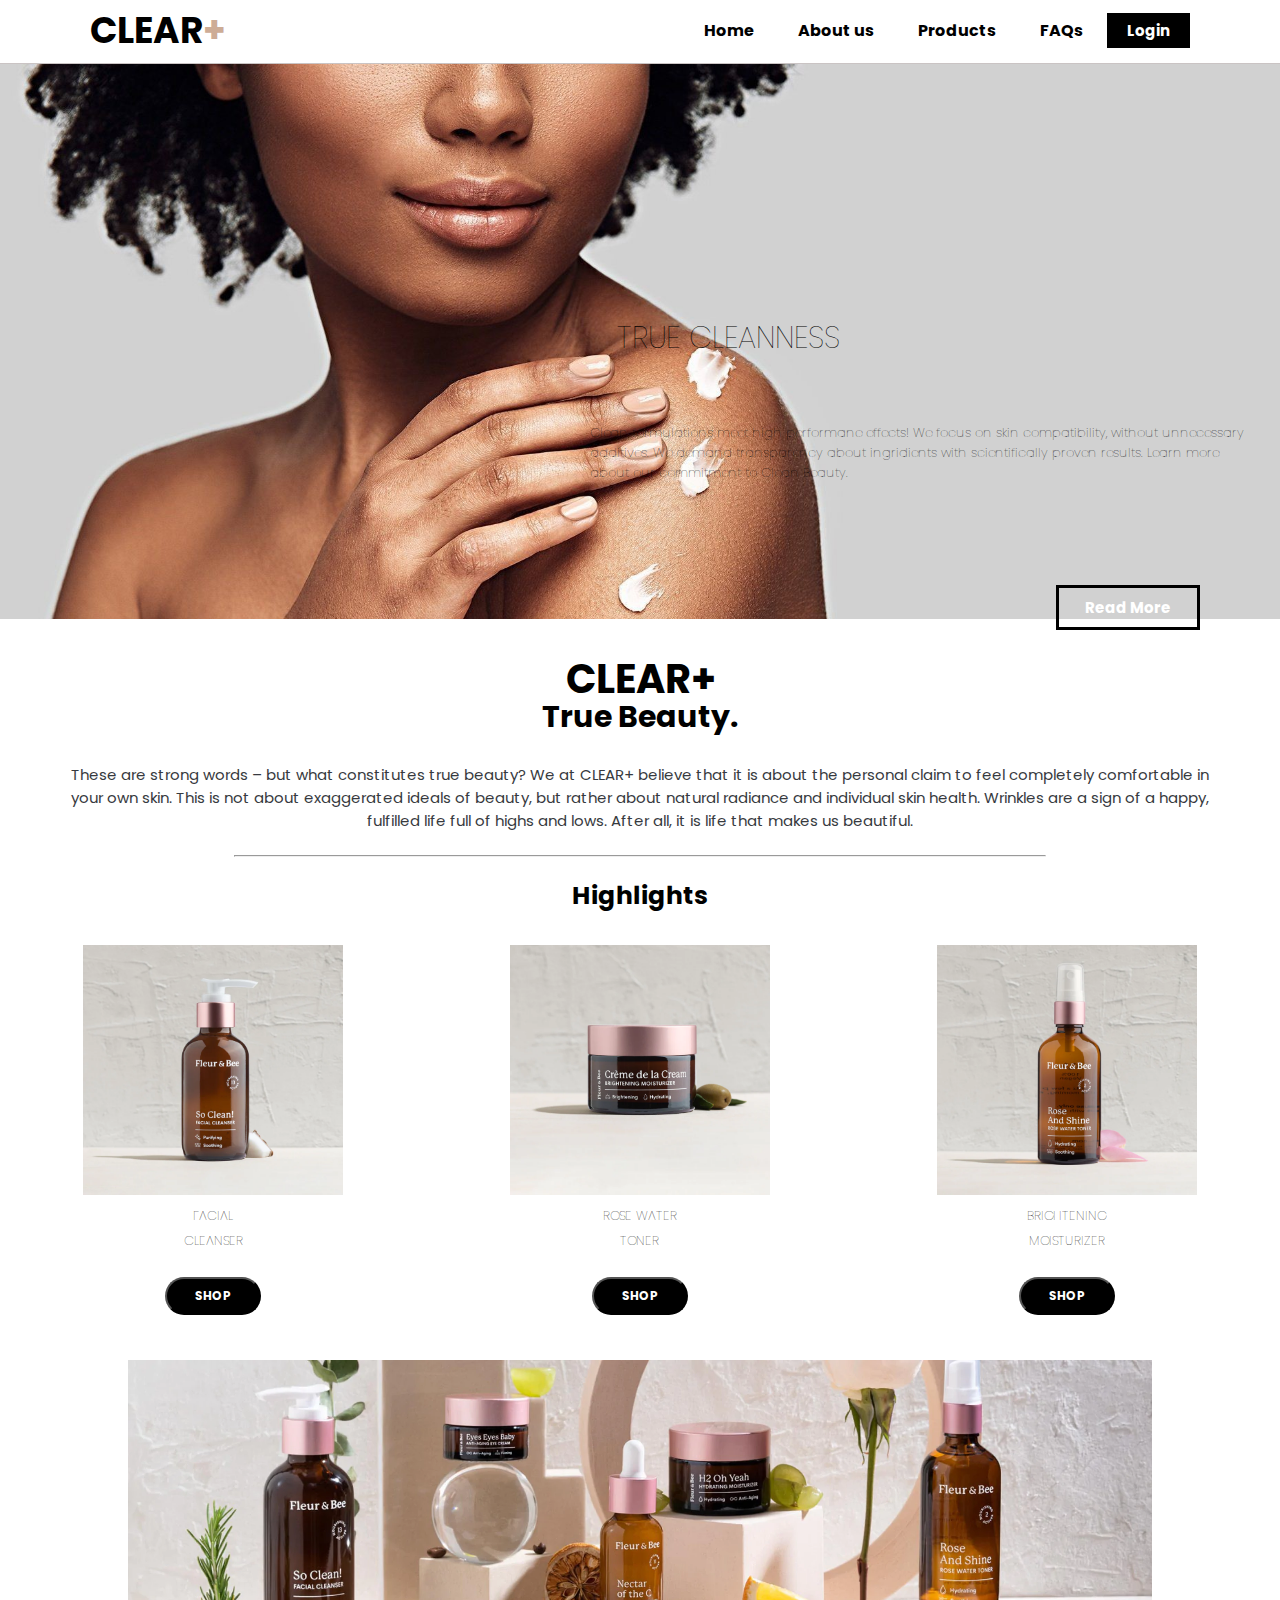
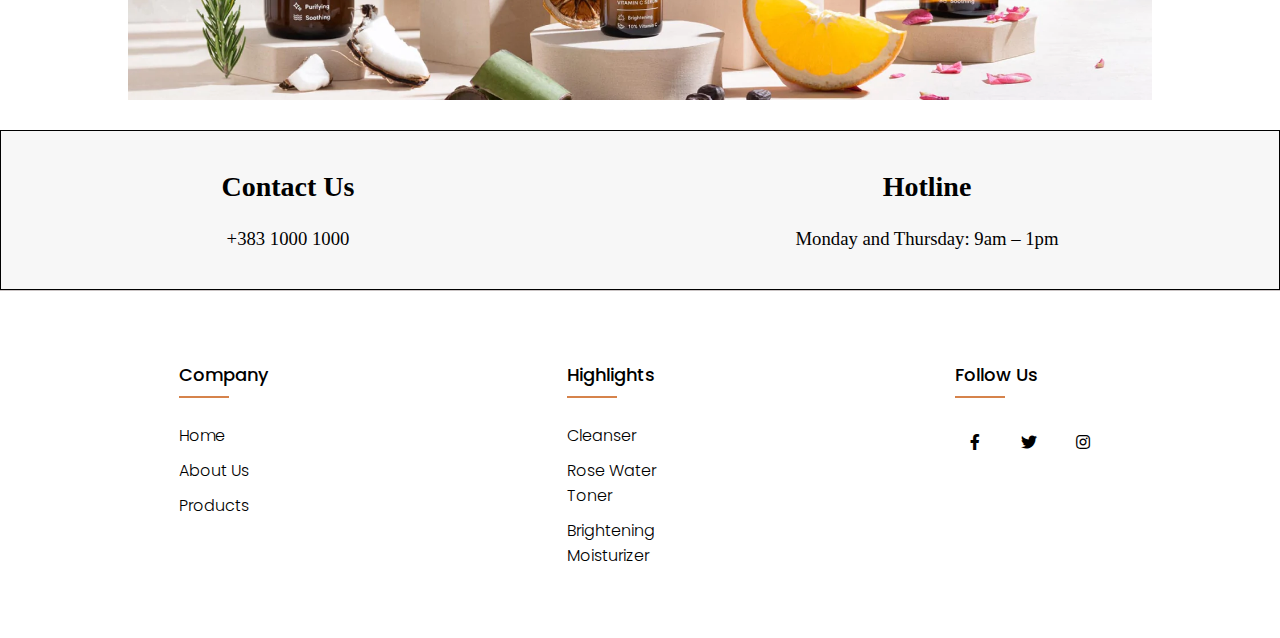
==== index.html @ fa69032f "style responsive" ====
<!DOCTYPE html>
<html lang="en">
<head>
  <meta charset="utf-8">
    <title>Menu</title>
    <meta name="viewport" content="width=device-width, initial-scale=1.0">
    <link rel="stylesheet" href="https://cdnjs.cloudflare.com/ajax/libs/font-awesome/5.15.3/css/all.min.css">
    <link rel="stylesheet" type="text/css"  href="css/style.css">
    <script src="javascript/script.js"></script>
</head>
<body>
  <header>
      <nav>
        <h2 class="logo">CLEAR<span>+</span></h2>
        <ul>
            <li><a href ="index.html">Home</a></li>
            <li><a href ="about.html">About us</a></li>
            <li><a href ="shop.html">Products</a></li>
            <li><a href ="faqs.html">FAQs</a></li>

            <button type="button"><a href=login.html>Login</a></button>

        </ul>
    </nav> 
  </header>
  <div class="foto1"> 
    <img src="images/black.jpg">
    <div class="top-right">
      <h1>TRUE CLEANNESS</h1>
      <p>Clean formulations meet high performane effects! We focus on skin compatibility,
         without unnecessary additives. We demand transparency about ingridients with
        scientifically proven results. Learn more about our commitment to Clean Beauty.</p>
    </div>
    <button type="button"><a href=about.html>Read More</a></button>
  </div>
    <section>
      <div class="quote1">
        <blockquote><h1 class="true">CLEAR+</h1>
          <b>True Beauty.</b>
          <br>
          <br>
          <p>These are strong words – but what constitutes true beauty? We at CLEAR+ believe that it is 
            about the personal claim to feel completely comfortable in your own skin. This is not about
            exaggerated ideals of beauty,
            but rather about natural radiance and individual skin health.
            Wrinkles are a sign of a happy, fulfilled life full of highs and lows. After all, 
            it is life that makes  
            us beautiful.</p></blockquote>
            <br><hr>
      </div>
  </section>
    <div class="high">
       <h1>Highlights</h1>
    </div>

  <section>
    <div class="produktet">
        <div class="product1">
          <img src="images/vegan.webp">
          <p><a href ="#">FACIAL <br> CLEANSER</a></p><br>
          <button type="button">SHOP</button>
        </div>
       <div class="product2">
           <img src="images/moisturizer.webp">
           <p><a href ="#">ROSE WATER<br>TONER</a></p><br>
           <button type="button">SHOP</button>
       </div>
       <div class="product3">
         <img src="images/shine.webp">
         <p><a href ="#">BRIGHTENING <br>MOISTURIZER</a></p><br>
         <button type="button">SHOP</button>
       </div>
    </div>
  </section>

<div class="slideshow">  <img name="slide">
</div>


 




  <section>
    <div class="contact">
      <div class="contact1">
      <h1>Contact Us</h1><br>
      <h3 class="nr1">+383 1000 1000 </h3>
    </div>
    <div class="hotline">
      <h1>Hotline</h1><br>
      <h3 class="nr2">Monday and Thursday: 9am – 1pm</h3>
    </div>
    </div>
    </section>
<footer class="footer">
    <div class="container">
      <div class="row">
        <div class="footer-col">
          <h4>Company</h4>
          <ul>
            <li><a href="index.html">Home</a></li>
            <li><a href="about.html">About Us</a></li>
            <li><a href="shop.html">Products</a></li>
          </ul>
        </div>
        <div class="footer-col">
          <h4>Highlights</h4>
          <ul>
            <li><a href="shop.html">Cleanser</a></li>
            <li><a href="shop.html">Rose Water  <br>Toner</a></li>
            <li><a href="shop.html">Brightening <br> Moisturizer</a></li>
          </ul>
        </div>
        <div class="footer-col">
          <h4>follow us</h4>
            <div class="social-links">
              <a href="#"><i class="fab fa-facebook-f"></i></a>
              <a href="#"><i class="fab fa-twitter"></i></a>
              <a href="#"><i class="fab fa-instagram"></i></a>
          </div>
        </div>               
    </div>
  </footer>
</body>
</html>
---- css/style.css ----
@import url('https://fonts.googleapis.com/css2?family=Noto+Sans:wght@700&family=Poppins:wght@400;500;600&display=swap%27');
*{
    padding:0;
    margin:0;
    box-sizing:border-box ;
    font-family: "Poppins", sans-serif;
    }
    /*navbar*/
    nav{
        position: sticky;
        display: flex;
        background-color: #ffffff;
        align-items: center;
        justify-content: space-between;
        padding-top: 3px;
        padding-left: 7%;
        padding-right: 7%;
        padding-bottom: 5px;
        border-bottom: 0.1px solid rgb(202, 196, 196);
    }
    .logo{
        color:#000000;
        font-size: 36px;
    }
    span{
        color:rgb(205, 172, 150);
    }
    nav ul li{
        list-style-type: none;
        display: inline-block;
        padding:10px 20px;
    }
    nav ul li a{
        color: #000000;
        text-decoration: none;
        font-weight: bold;
    }
    nav ul li a:hover{
        color:rgb(205, 172, 150);
        transition: .3s; 
    }
    nav button{
        border: none;
        padding: 6px 20px;
        border-radius: 0;
        color: #ffffff;
        background: black;
        font-weight: bold;
        font-size: 15px;
    }
    nav button:hover{
        cursor: pointer;
        border: 2px solid rgb(189, 189, 189);
        color: rgb(189, 189, 189);
    }
    button a{
        color: #ffffff;
        text-decoration: none;
        font-weight: bold;

    }
    /*image*/
    .foto1 {
        display: flex;
        justify-content: center;
        align-items: center;
    }
    .foto1 img {
        width: 100%;
        height: 555px;
    }
    .top-right h1 {
        position: absolute;
        top: 35%;
        right: 440px;
        font-size: 30px;
        font-weight: lighter;
    }
    .top-right p{
        position: absolute;
        top: 47%;
        right: 20px;
        margin-left: 590px;
        font-size: small;
        font-weight:lighter;
    }
    /*read more*/
    .foto1 button{
        border: 3px solid black;
        background:none ;
        position: absolute;
        top: 65%;
        right: 80px;
        padding: 8px 26px;
        border-radius: 0;
        color: rgb(0, 0, 0);
        font-weight: bold;
        font-size: 15px;
        transition: .2s;
    }
    .foto1 button:hover{
        transform: scale(1.1);
        cursor: pointer;
        background-color: #e3e3e3;
        color:  #000000;
        border-color: #000000;
    }
    /*quotes*/
    .quote1{
        margin-top: 30px;
        color: #000000;
        text-align: center;
        font-size:15px;
        margin-bottom: 20px;
        margin-left: 60px;
        margin-right: 60px;
    }
    .quote1 h1{
        font-size: 40px;
    }
    .quote1 b{
        font-size: 30px;
    }
    .true {
        height: 45px;
    }
    .quote1 p{
        color: #373a40;
    }
    .quote1 hr{
        align-items:center;
        width:70%;
        margin: auto;
    }
    .high h1{
        margin-top: 20px;
        text-align: center;
        color: #000000;
        font-size:25px;
        margin-bottom: 15px;
    }
    /*produktet*/
    .produktet{
        width: 100%;
        height: 400px;
        display: flex;
        justify-content: space-around;
        align-items: center;
        text-align: center;
    }
    .produktet img{
        width: 260px;
        height: 250px;
    }
    .produktet a{
        font-size: small;
        font-weight: 100;
        text-decoration: none;
        color: #000000;
    }
    .product1:hover{
        transform: scale(1.1);
        cursor: pointer;
        transition: .5s;
    }
    .product2:hover{
        transform: scale(1.1);
        cursor: pointer;
        transition: .5s;
    }
    .product3:hover{
        transform: scale(1.1);
        cursor: pointer;
        transition: .5s;
    }
    .produktet button{
        background:black ;
        padding: 8px 28px;
        border-radius: 30cm;
        color: rgb(255, 255, 255);
        font-weight: bold;
        font-size: 12px;
    }
    .produktet button:hover{
        cursor: pointer;
        color: rgb(255, 255, 255);
        border: 2px solid black;
    }
    /*slideshow*/
    .slideshow {
            width: 100%;
            height: 400px;
            display: flex;
            justify-content: space-around;
            align-items: center;
            text-align: center;
        }
    .slideshow img{
            width: 80%;
            height: 340px;
    }
    

/*contact*/

    .contact {
       display: flex;
       width: 100%;
       height: 160px;
       background-color: rgb(247, 247, 247);
       text-align: center;
       align-items: center;
       justify-content: space-around;
       border: 1px solid black;
    }
    .contact1 h1{
       font-size: 28px;
       font-family:'Times New Roman', Times, serif;
       
      }
    .hotline h1{
       font-size: 28px;
       font-family:'Times New Roman', Times, serif;
      
    }
    .nr1{
     
        font-family:'Times New Roman', Times, serif;
        font-weight: lighter;
    }
    .nr2{
     
        font-family:'Times New Roman', Times, serif;
        font-weight: lighter;
    }

    /* Footer*/
    .container{
        width: 100%;
        margin:auto;
    }
    .row{
        display: flex;
        flex-wrap: wrap;
        justify-content: space-around;
        padding-left: 115px;
    }
    ul{
        list-style: none;
    }
    .footer{
        position: relative;
        background-color: #ffffff;
        padding-bottom:70px;
        padding-top: 70px;
        border-top: 0.1px solid rgb(202, 196, 196);
    }
    .footer-col{
        width: 25%;
        padding: 0 15px;
    }
    .footer-col h4{
        font-size: 18px;
        color: #000000;
        text-transform: capitalize;
        margin-bottom: 35px;
        font-weight: 500;
        position: relative;
    }
    .footer-col h4::before{
        content: '';
        position: absolute;
        left: 0;
        bottom: -10px;
        background-color: rgb(214, 131, 75);
        height: 2px;
        box-sizing: border-box;
        width: 50px;
    }
    .footer-col ul li:not(:last-child){
        margin-bottom: 10px;
    }
    .footer-col ul li a{
        font-size: 16px;
        color: #000000;
        text-decoration: none;
        font-weight: 300;
        color: #000000;
        display: block;
        transition: all 0.3s ease;
    }
    .footer-col ul li a:hover{
        color: #000000;
        padding-left: 8px;
    }
    .footer-col .social-links a{
        display: inline-block;
        height: 40px;
        width: 40px;
        background-color: rgba(255,255,255,0.2);
        margin:0 10px 10px 0;
        text-align: center;
        line-height: 40px;
        border-radius: 50%;
        color:black;
        transition: all 0.5s ease;
    }
      .footer-col .social-links a:hover{
        color:  rgb(214, 131, 75);
    }


/* 
      
 nav{
            padding-top: 2px;
            padding-left: 2%;
            padding-right: 2%;
            padding-bottom: 2px;
        }
        .logo{
            font-size: 15px;
        }
        nav ul li{
            padding:6px 16px;
        }
        nav ul li a{
            font-size: 10px;
        }
        nav button{
            padding: 3px 10px;
            font-size: 8px;
        }*/

      @media only screen and (max-width: 767px) {
        nav{
            padding-top: 2px;
            padding-left: 2%;
            padding-right: 2%;
            padding-bottom: 2px;
        }
        .logo{
            font-size: 15px;
        }
        nav ul li{
            padding:6px 16px;
        }
        nav ul li a{
            font-size: 10px;
        }
        nav button{
            padding: 3px 10px;
            font-size: 8px;
        }
         /*images*/
        .foto1 img {
            width: 100%;
            height: 260px;
        }
        .top-right h1 {
            top: 10%;
            right: 58px;
            font-size: 13px;
        }
        .top-right p{
            top: 17%;
            font-size: 8px;
            margin-left: 235px;
            margin-right: 10px;
            text-align:center;
        }
         /*read more*/
        .foto1 button{
            border: 1px solid black;
            top: 30%;
            right: 87px;
            padding: 2px 6px;
            font-size: 5px;
        }
        /*quotes*/
        .quote1{
            margin-top: 30px;
            font-size:10px;
            margin-bottom: 20px;
            margin-left: 40px;
            margin-right: 40px;
        }
        .quote1 h1{
            font-size: 25px;
        }
        .quote1 b{
            font-size: 20px;
        }
        .true {
            height: 40px;
        }
         /*produktet*/
    .produktet{
        height: 1100px;
        flex-direction: column;
        
    }
    .produktet img{
        width: 220px;
        height: 210px;
    }

    /*slideshow*/
    .slideshow {
            width: 100%;
            height: 250px;
        }
    .slideshow img{
            width: 100%;
            height: 215px;
    }
    /*contact*/
    .contact {
        width: 100%;
        height: 130px;
        text-align: left;
     }
     .contact1 h1{
        font-size: 22px;
       }
     .hotline h1{
        font-size: 22px;
     }
     .nr1{
         font-size: 15px;
     }
     .nr2{
         font-size: 15px;
     }
 
     /* Footer*/
    .row{
        padding-left: 25px;
    }
   

      }
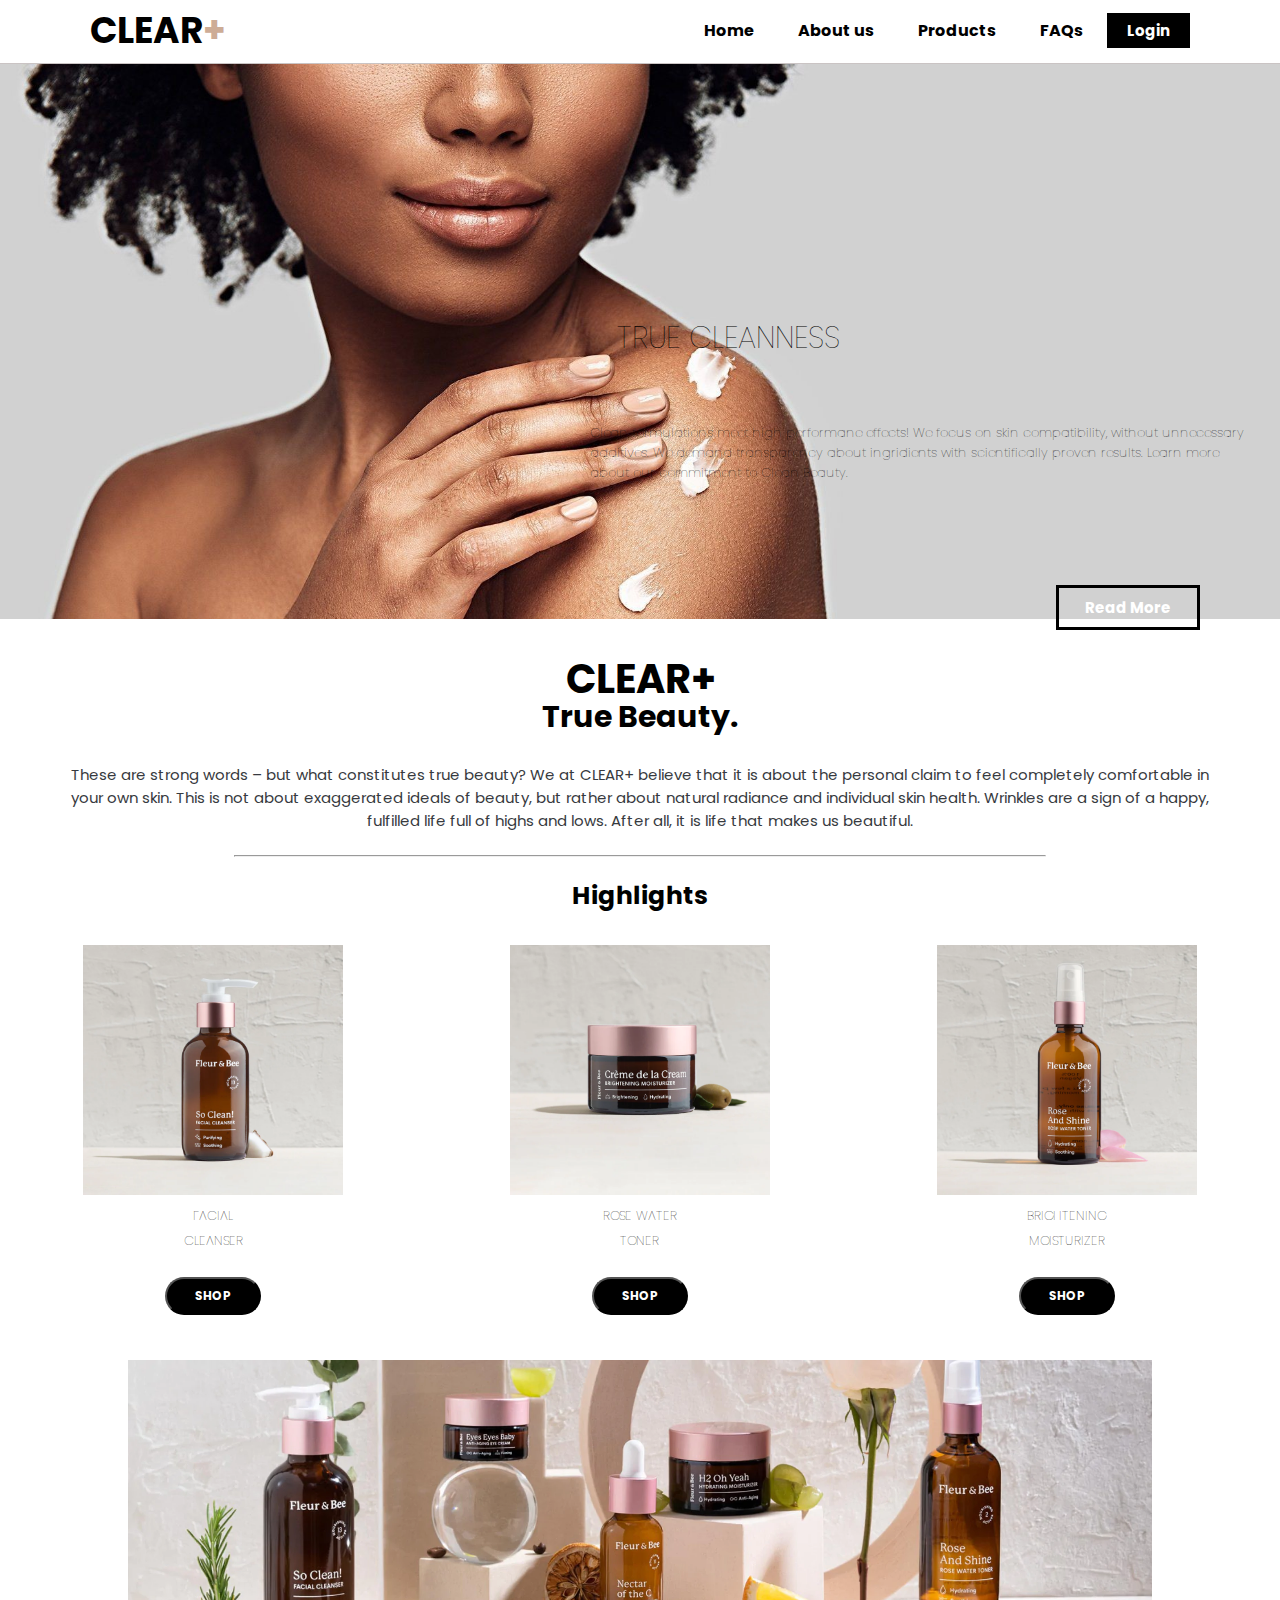
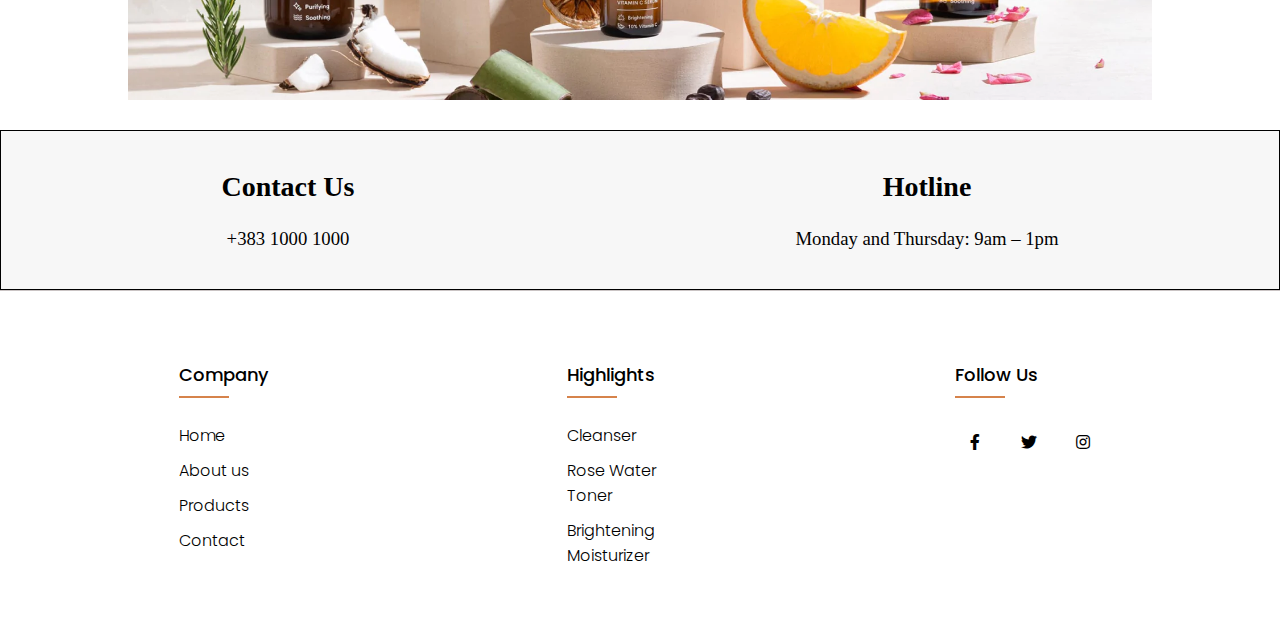
==== commit 247f652b: "contact form update" ====
--- a/index.html
+++ b/index.html
@@ -100,9 +100,10 @@
         <div class="footer-col">
           <h4>Company</h4>
           <ul>
-            <li><a href="index.html">Home</a></li>
-            <li><a href="about.html">About Us</a></li>
-            <li><a href="shop.html">Products</a></li>
+            <li><a href ="index.html">Home</a></li>
+            <li><a href ="about.html">About us</a></li>
+            <li><a href ="shop.html">Products</a></li>
+            <li><a href ="contact.html">Contact</a></li>
           </ul>
         </div>
         <div class="footer-col">
--- a/css/style.css
+++ b/css/style.css
@@ -310,72 +310,50 @@
     }
 
 
-/* 
-      
- nav{
-            padding-top: 2px;
-            padding-left: 2%;
-            padding-right: 2%;
-            padding-bottom: 2px;
+      @media only screen and (max-width: 767px) {
+        nav{
+            padding-top: 1px;
+            padding-left: 3%;
+            padding-right: 3%;
+            padding-bottom: 1px;
         }
         .logo{
             font-size: 15px;
         }
         nav ul li{
-            padding:6px 16px;
+            padding:4px 10px;
         }
         nav ul li a{
-            font-size: 10px;
+            font-size: 9px;
         }
         nav button{
-            padding: 3px 10px;
-            font-size: 8px;
-        }*/
-
-      @media only screen and (max-width: 767px) {
-        nav{
-            padding-top: 2px;
-            padding-left: 2%;
-            padding-right: 2%;
-            padding-bottom: 2px;
-        }
-        .logo{
-            font-size: 15px;
-        }
-        nav ul li{
-            padding:6px 16px;
-        }
-        nav ul li a{
-            font-size: 10px;
-        }
-        nav button{
-            padding: 3px 10px;
-            font-size: 8px;
+            padding: 3px 8px;
+            font-size: 6px;
         }
          /*images*/
         .foto1 img {
             width: 100%;
-            height: 260px;
+            height: 235px;
         }
         .top-right h1 {
-            top: 10%;
-            right: 58px;
+            top: 15%;
+            right: 85px;
             font-size: 13px;
         }
         .top-right p{
-            top: 17%;
-            font-size: 8px;
-            margin-left: 235px;
+            top: 20%;
+            font-size: 10px;
+            margin-left: 240px;
             margin-right: 10px;
             text-align:center;
         }
          /*read more*/
         .foto1 button{
             border: 1px solid black;
-            top: 30%;
-            right: 87px;
-            padding: 2px 6px;
-            font-size: 5px;
+            top: 45%;
+            right: 45px;
+            padding: 3px 8px;
+            font-size: 8px;
         }
         /*quotes*/
         .quote1{
@@ -395,57 +373,95 @@
             height: 40px;
         }
          /*produktet*/
-    .produktet{
-        height: 1100px;
-        flex-direction: column;
+        .produktet{
+            height: 1100px;
+            flex-direction: column;
+            
+        }
+        .produktet img{
+            width: 220px;
+            height: 210px;
+        }
+
+        /*slideshow*/
+        .slideshow {
+                width: 100%;
+                height: 190px;
+            }
+        .slideshow img{
+                width: 95%;
+                height: 150px;
+        }
+        /*contact*/
+        .contact {
+            width: 100%;
+            height: 120px;
+            text-align: left;
+        }
+        .contact1 h1{
+            font-size: 22px;
+        }
+        .hotline h1{
+            font-size: 22px;
+        }
+        .nr1{
+            font-size: 15px;
+        }
+        .nr2{
+            font-size: 15px;
+        }
+    
+        /* Footer*/
+        .row{
+            padding-left: 25px;
+        }
+      }
+
+      @media only screen and (min-width: 768px) and (max-width: 1023px){
         
-    }
-    .produktet img{
-        width: 220px;
-        height: 210px;
-    }
-
-    /*slideshow*/
-    .slideshow {
+        /*image*/
+       .foto1 img {
+           width: 100%;
+           height: 400px;
+       }
+       .top-right h1 {
+           top: 25%;
+           right: 130px;
+           font-size: 30px;
+       }
+       .top-right p{
+           top: 35%;
+           right: 20px;
+           margin-left: 280px;
+       }
+       /*read more*/
+       .foto1 button{
+           top: 50%;
+           right: 80px;
+           padding: 8px 26px;
+           font-size: 15px;
+       }
+        /*produktet*/
+        .produktet img{
+            width: 220px;
+            height: 210px;
+        }
+        /*slideshow*/
+        .slideshow {
             width: 100%;
-            height: 250px;
-        }
-    .slideshow img{
-            width: 100%;
-            height: 215px;
-    }
-    /*contact*/
-    .contact {
-        width: 100%;
-        height: 130px;
-        text-align: left;
-     }
-     .contact1 h1{
-        font-size: 22px;
-       }
-     .hotline h1{
-        font-size: 22px;
-     }
-     .nr1{
-         font-size: 15px;
-     }
-     .nr2{
-         font-size: 15px;
-     }
- 
-     /* Footer*/
-    .row{
-        padding-left: 25px;
-    }
-   
-
-      }
-
-
-
-
-
-
-
-
-
+            height: 335px;
+        }
+        .slideshow img{
+            width: 85%;
+            height: 270px;
+        }
+        /* Footer*/
+        .row{
+            padding-left: 25px;
+        }
+    }
+
+
+
+
+
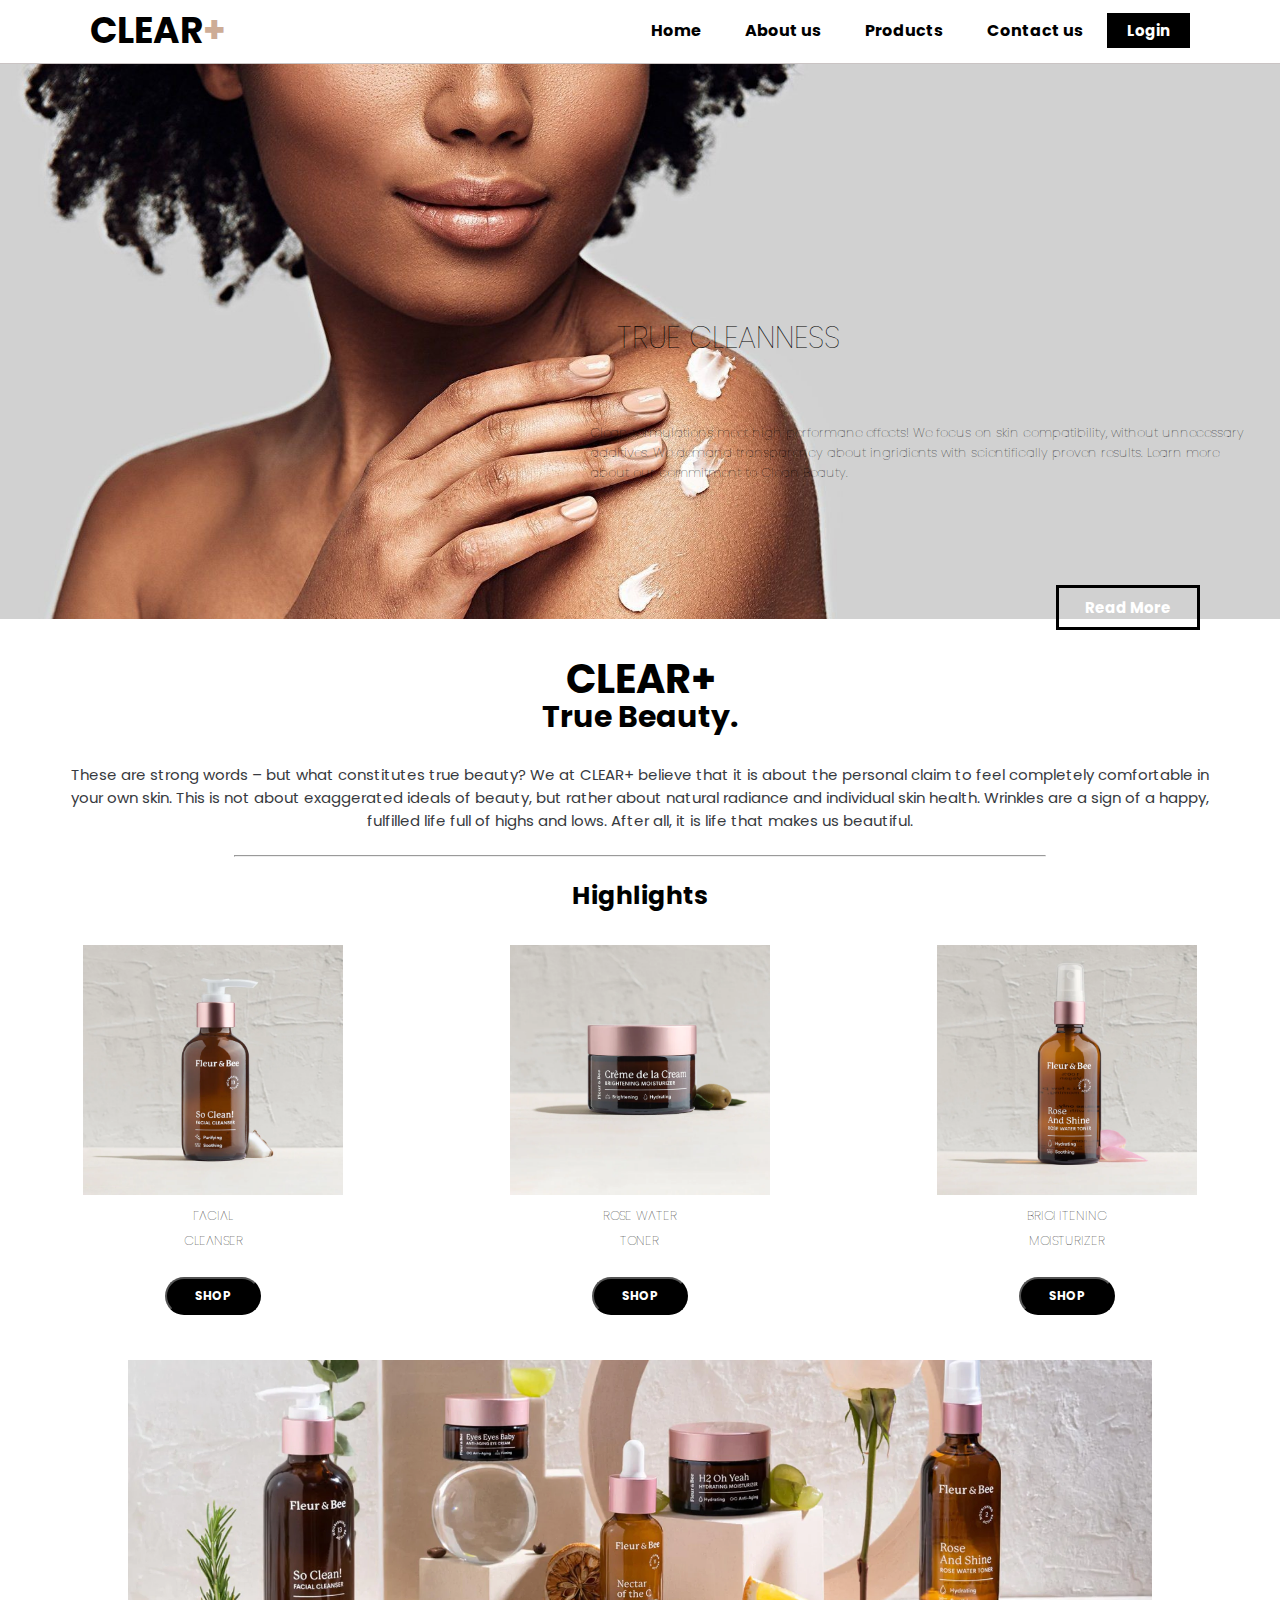
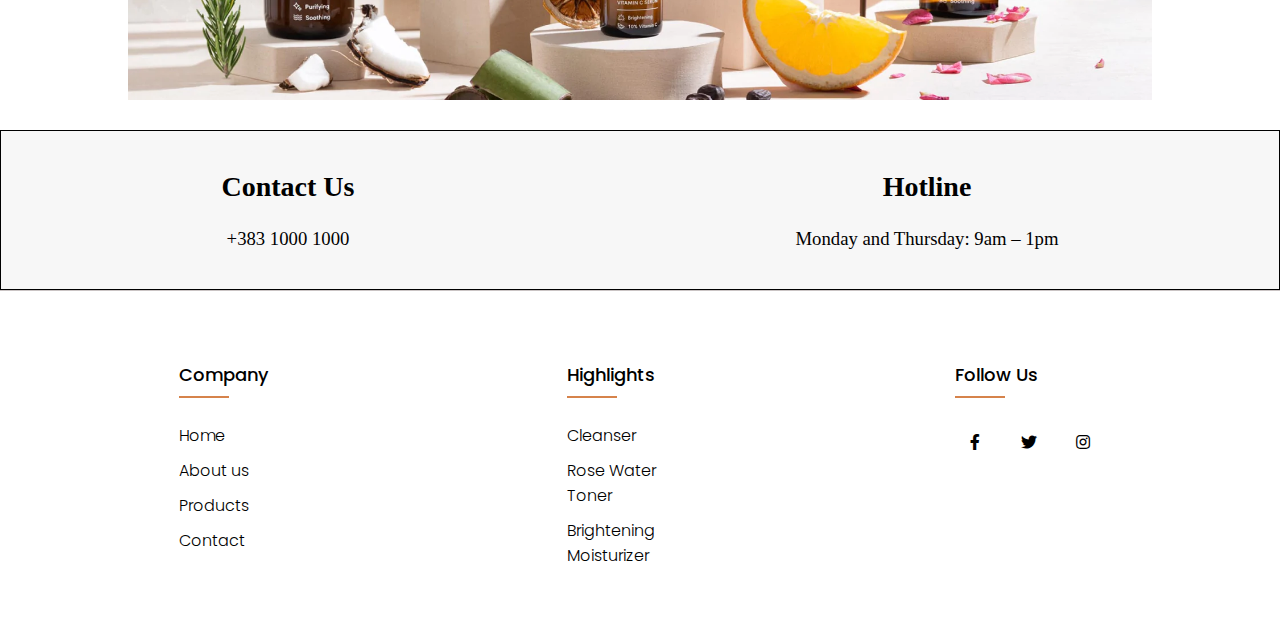
==== commit 256952b1: "update" ====
--- a/index.html
+++ b/index.html
@@ -16,7 +16,7 @@
             <li><a href ="index.html">Home</a></li>
             <li><a href ="about.html">About us</a></li>
             <li><a href ="shop.html">Products</a></li>
-            <li><a href ="faqs.html">FAQs</a></li>
+            <li><a href ="contact.html">Contact us</a></li>
 
             <button type="button"><a href=login.html>Login</a></button>
 
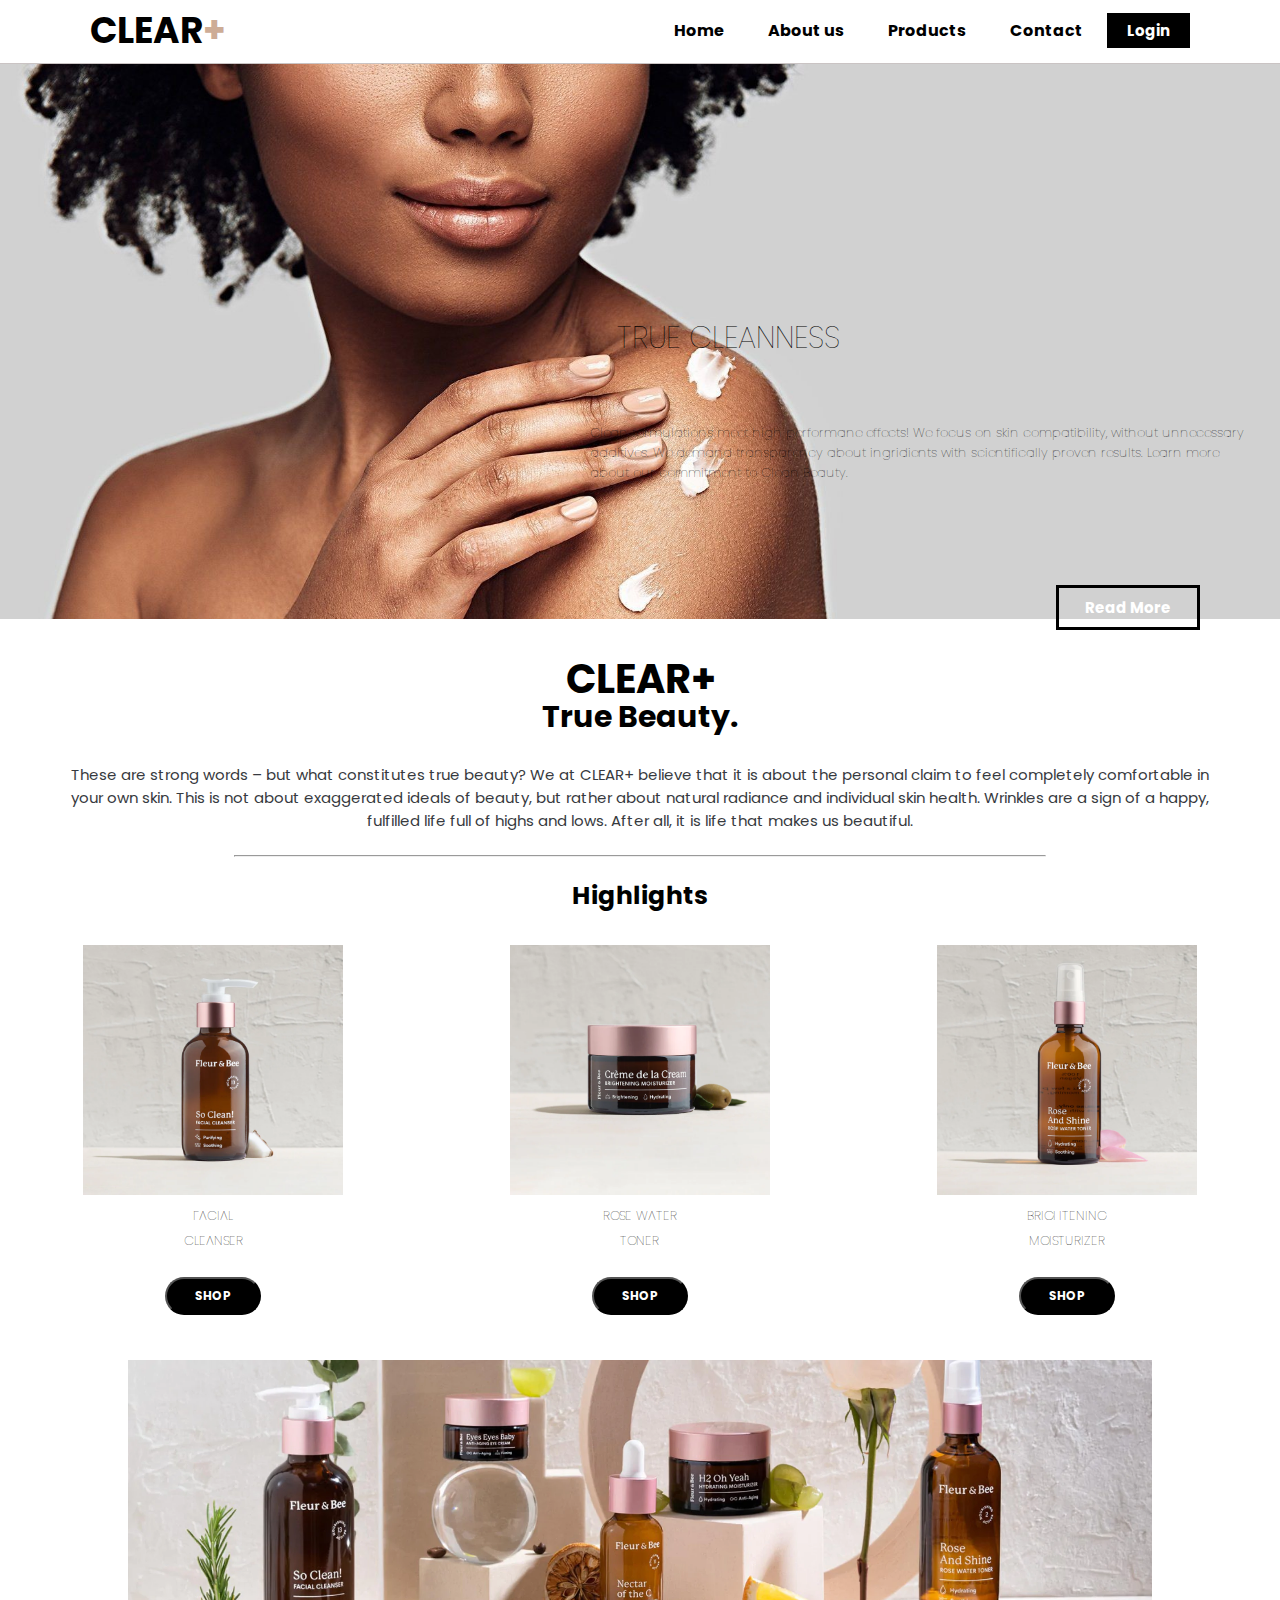
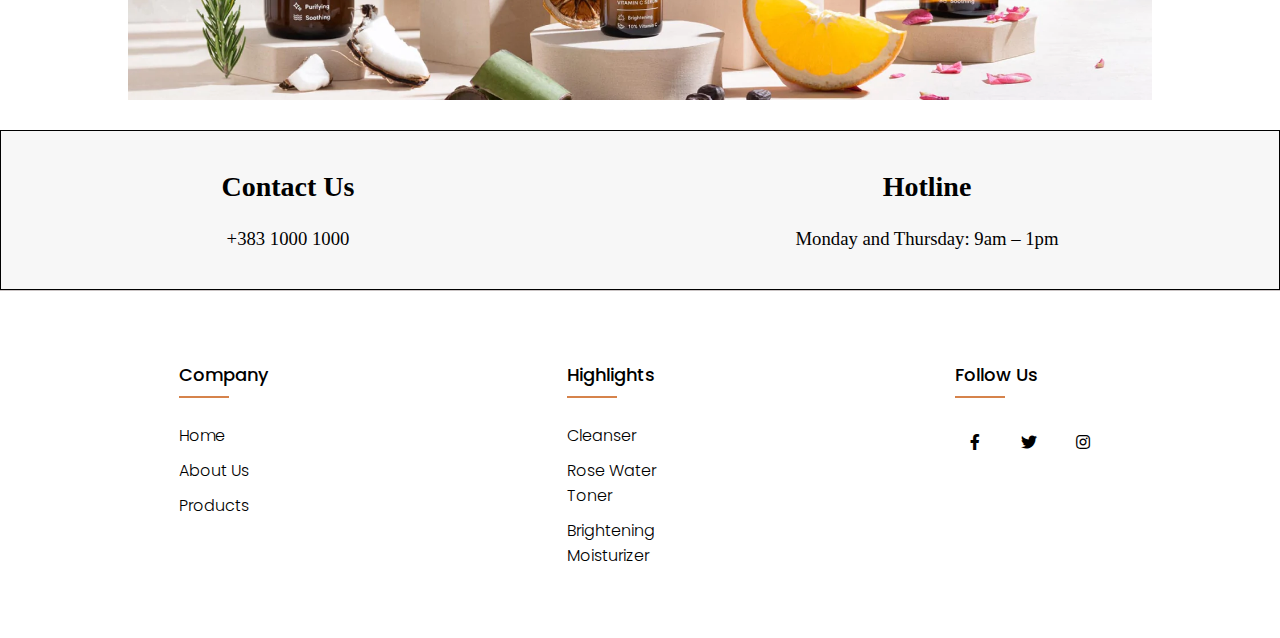
==== commit 6f560786: "delete fields after submission" ====
--- a/index.html
+++ b/index.html
@@ -13,10 +13,10 @@
       <nav>
         <h2 class="logo">CLEAR<span>+</span></h2>
         <ul>
-            <li><a href ="index.html">Home</a></li>
-            <li><a href ="about.html">About us</a></li>
-            <li><a href ="shop.html">Products</a></li>
-            <li><a href ="contact.html">Contact us</a></li>
+          <li><a href ="index.html">Home</a></li>
+          <li><a href ="about.html">About us</a></li>
+          <li><a href ="shop.html">Products</a></li>
+          <li><a href ="contact.html">Contact</a></li>
 
             <button type="button"><a href=login.html>Login</a></button>
 
@@ -100,10 +100,9 @@
         <div class="footer-col">
           <h4>Company</h4>
           <ul>
-            <li><a href ="index.html">Home</a></li>
-            <li><a href ="about.html">About us</a></li>
-            <li><a href ="shop.html">Products</a></li>
-            <li><a href ="contact.html">Contact</a></li>
+            <li><a href="index.html">Home</a></li>
+            <li><a href="about.html">About Us</a></li>
+            <li><a href="shop.html">Products</a></li>
           </ul>
         </div>
         <div class="footer-col">
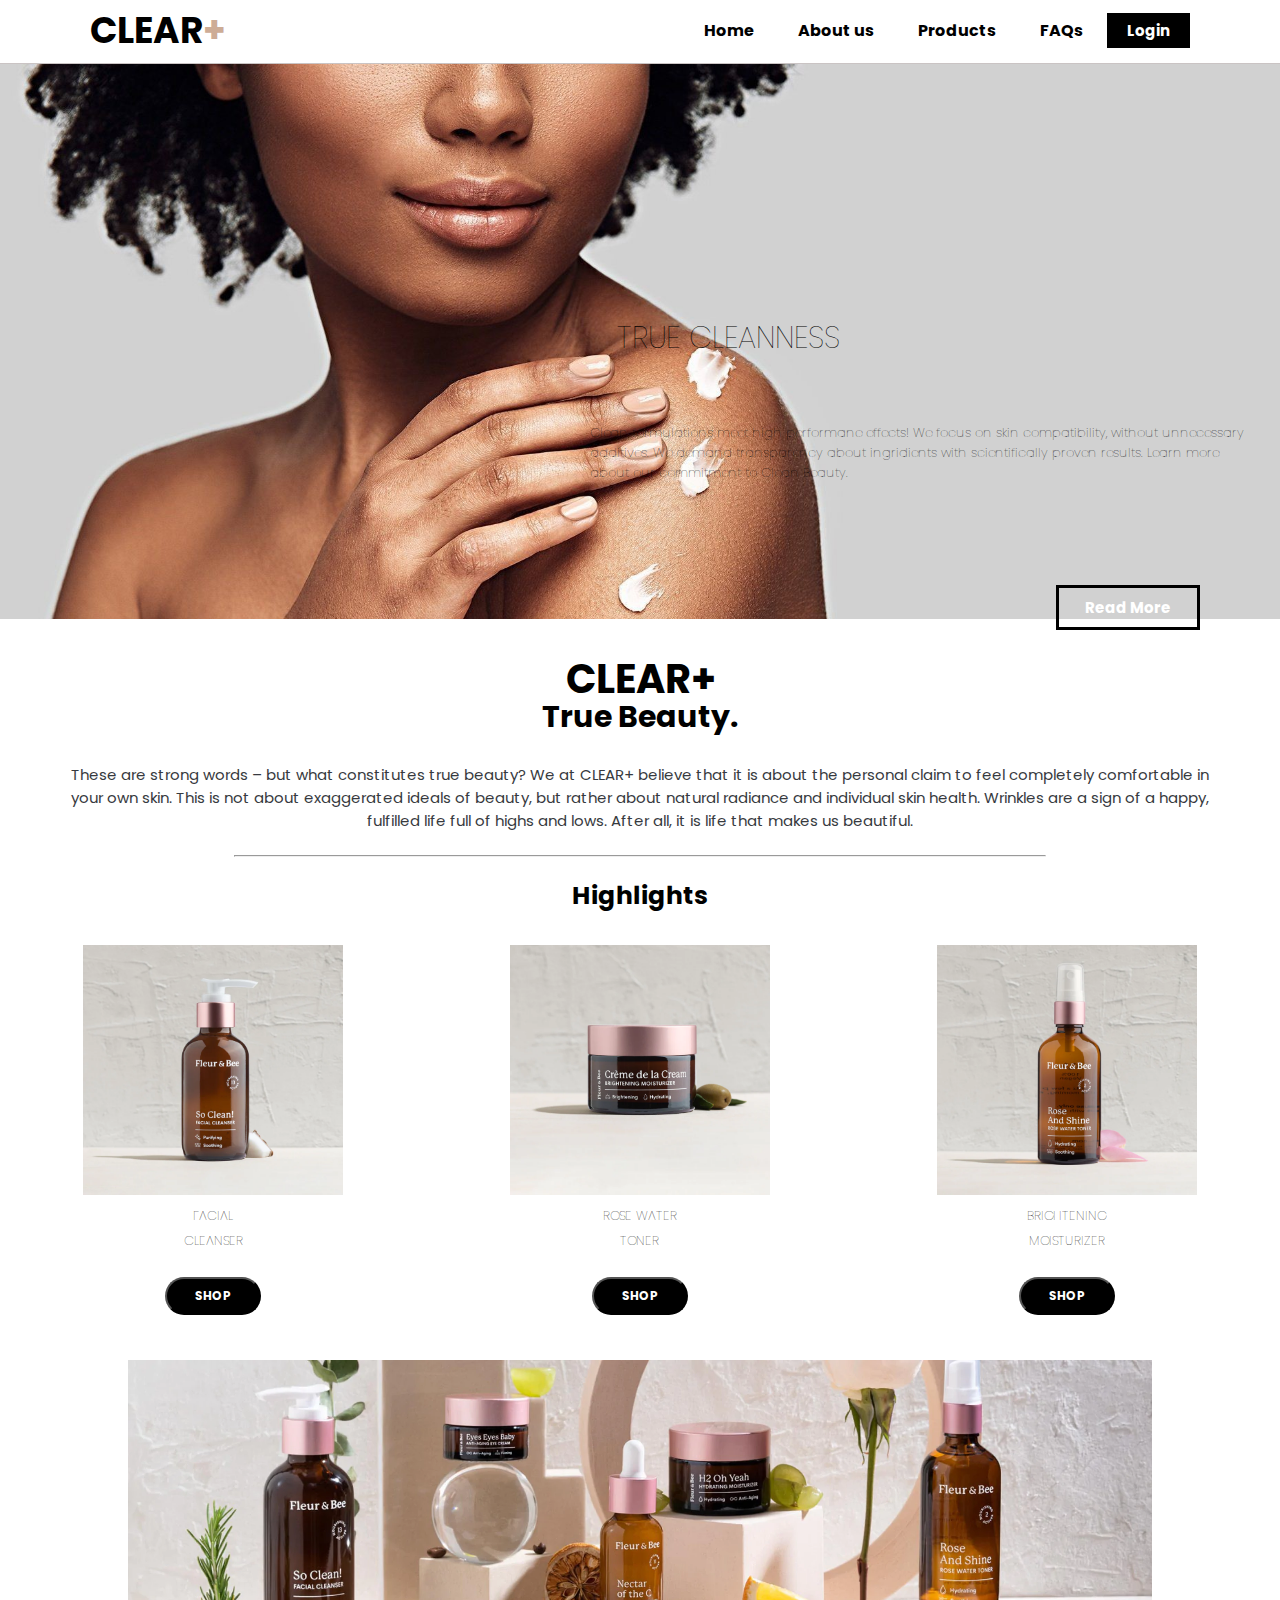
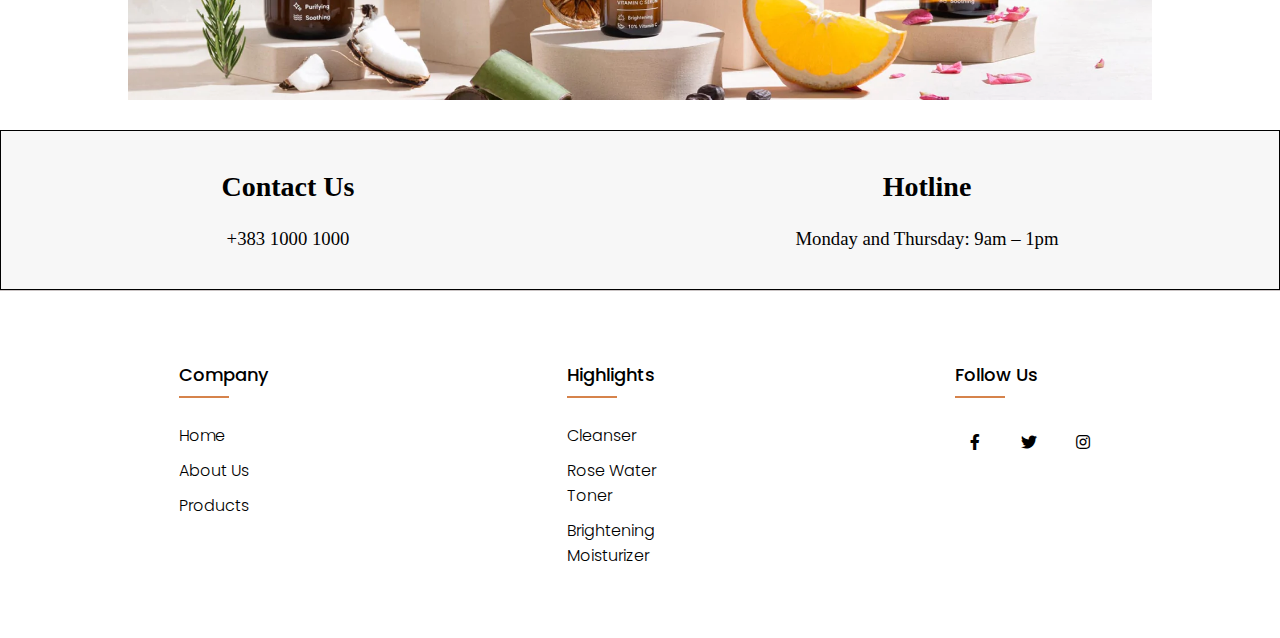
==== commit 998ce6cf: "Merge branch 'main' of https://github.com/blerinakuka/web" ====
--- a/index.html
+++ b/index.html
@@ -13,10 +13,10 @@
       <nav>
         <h2 class="logo">CLEAR<span>+</span></h2>
         <ul>
-          <li><a href ="index.html">Home</a></li>
-          <li><a href ="about.html">About us</a></li>
-          <li><a href ="shop.html">Products</a></li>
-          <li><a href ="contact.html">Contact</a></li>
+            <li><a href ="index.html">Home</a></li>
+            <li><a href ="about.html">About us</a></li>
+            <li><a href ="shop.html">Products</a></li>
+            <li><a href ="faqs.html">FAQs</a></li>
 
             <button type="button"><a href=login.html>Login</a></button>
 
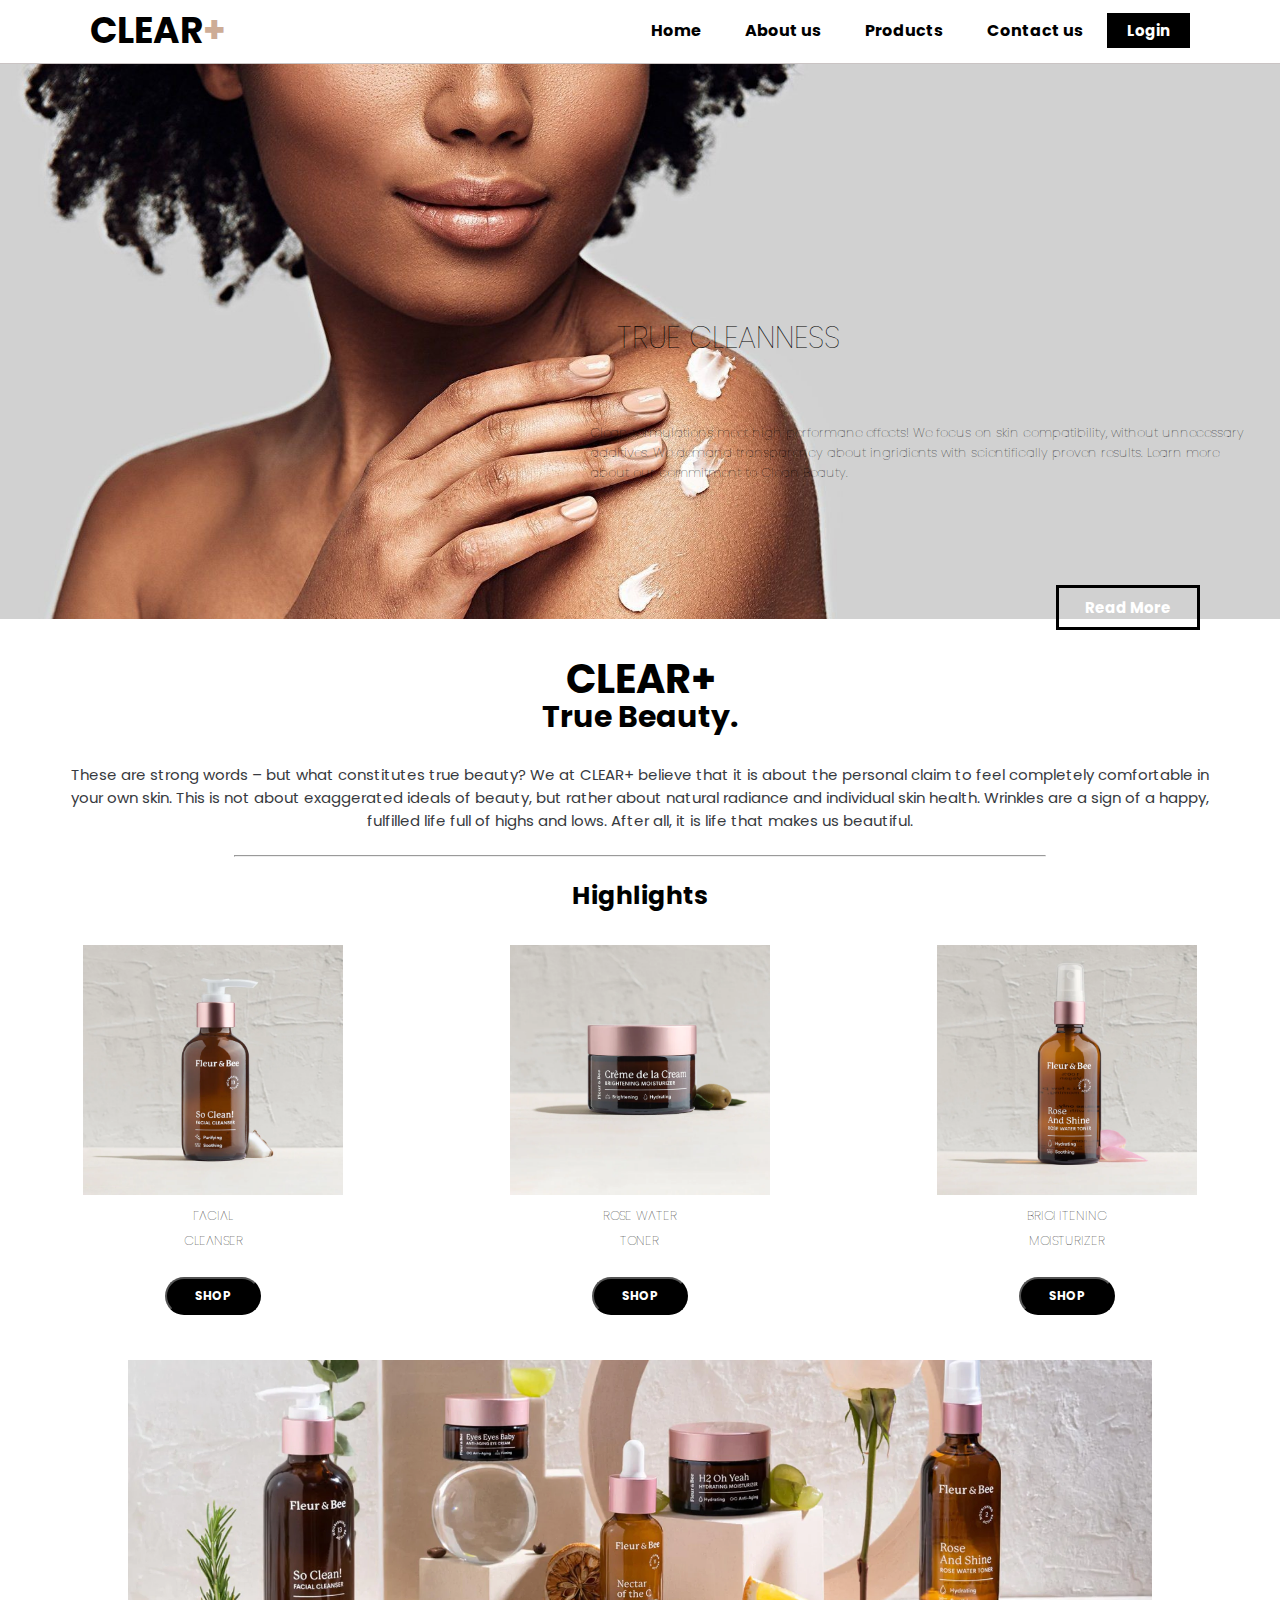
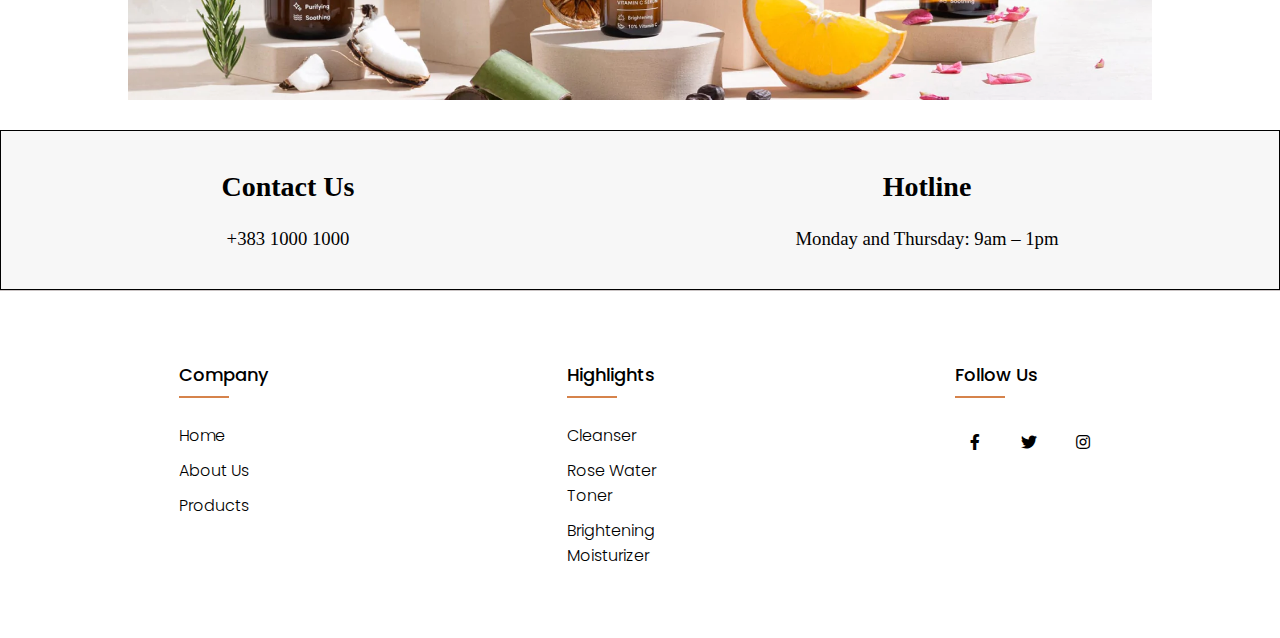
==== commit c0ed0438: "update" ====
--- a/index.html
+++ b/index.html
@@ -16,7 +16,7 @@
             <li><a href ="index.html">Home</a></li>
             <li><a href ="about.html">About us</a></li>
             <li><a href ="shop.html">Products</a></li>
-            <li><a href ="faqs.html">FAQs</a></li>
+            <li><a href ="faqs.html">Contact us</a></li>
 
             <button type="button"><a href=login.html>Login</a></button>
 
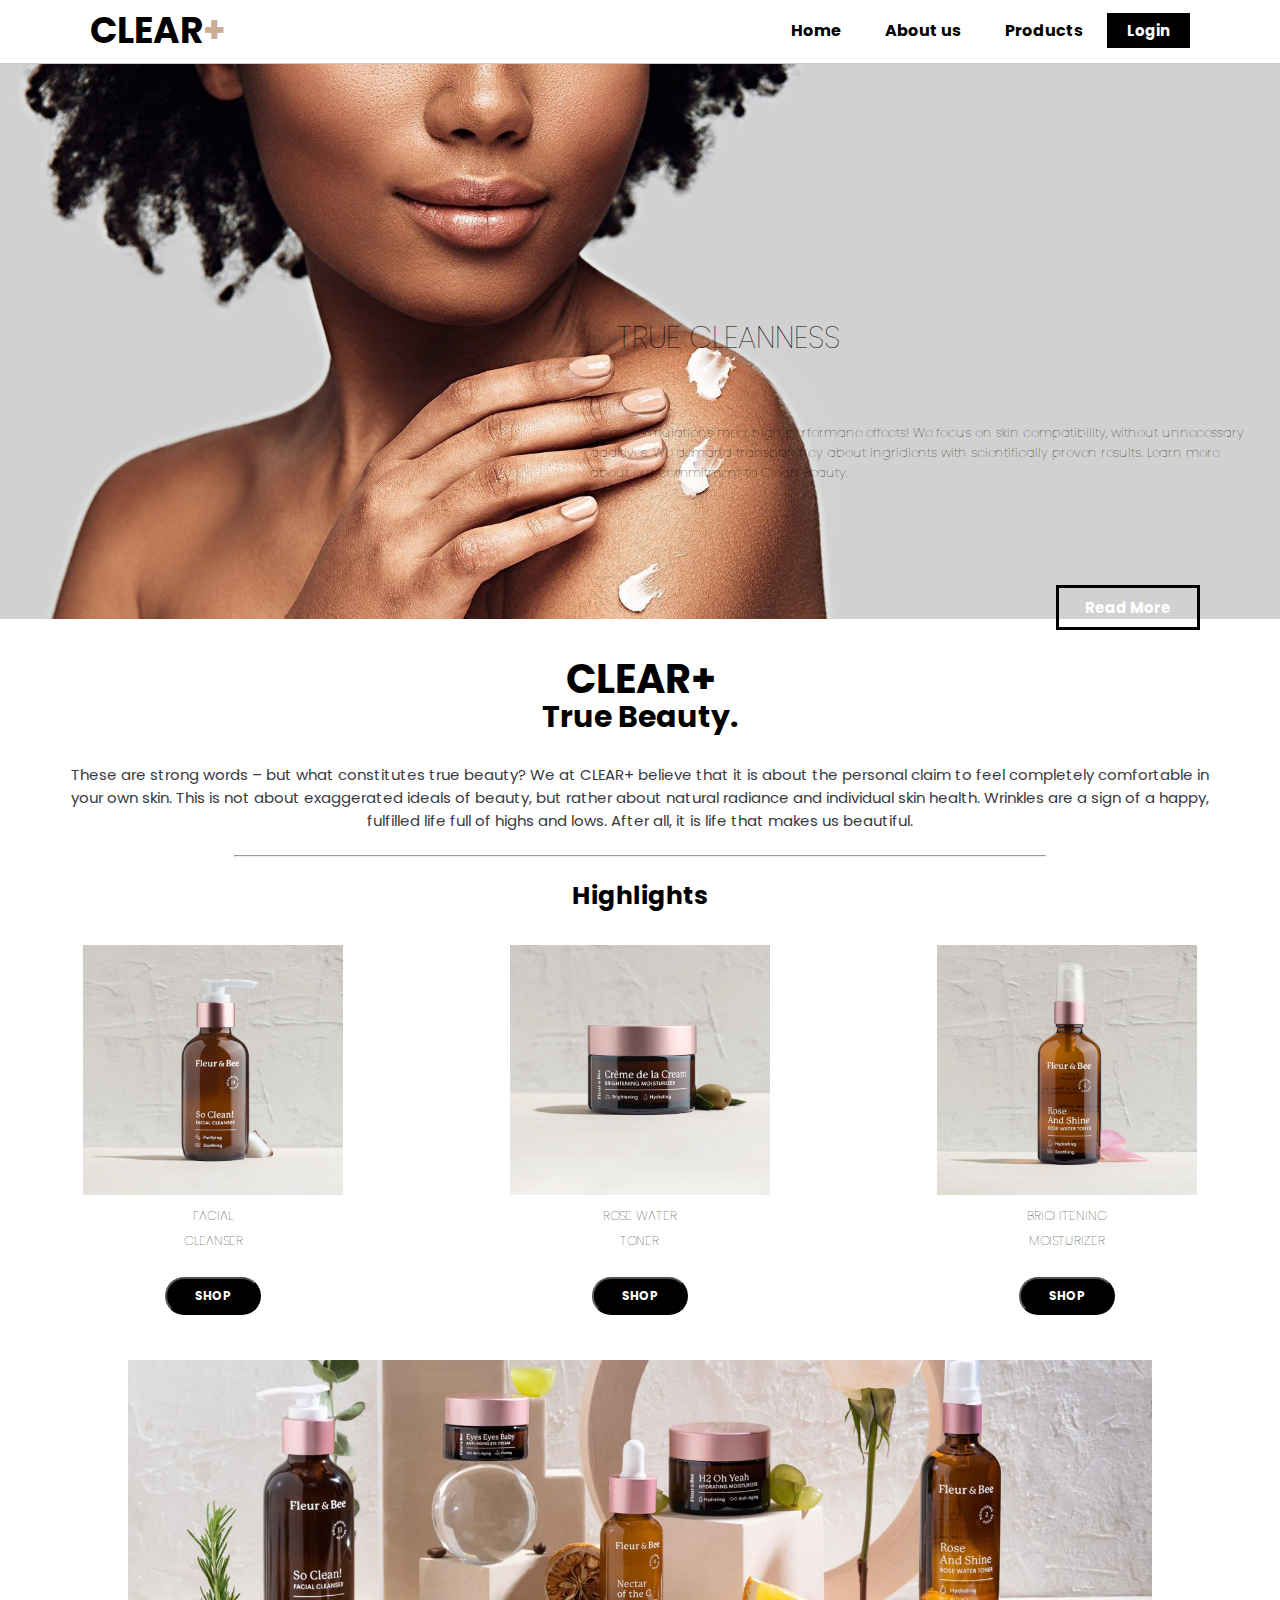
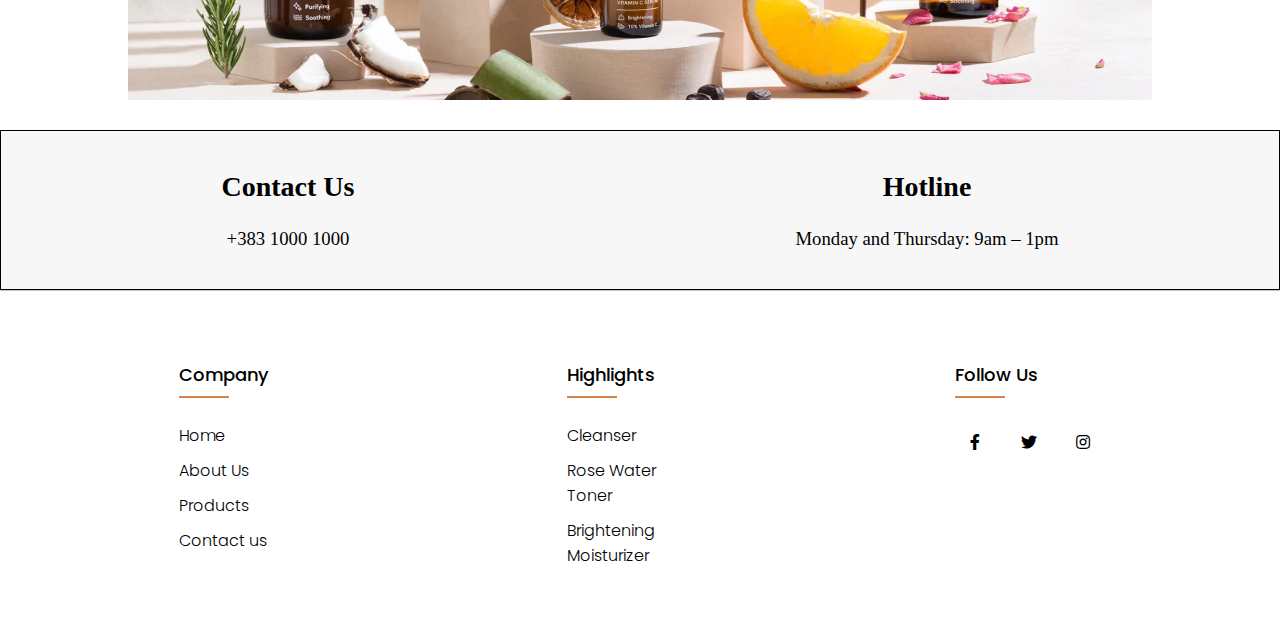
==== commit cbf6126e: "update on all" ====
--- a/index.html
+++ b/index.html
@@ -16,7 +16,7 @@
             <li><a href ="index.html">Home</a></li>
             <li><a href ="about.html">About us</a></li>
             <li><a href ="shop.html">Products</a></li>
-            <li><a href ="faqs.html">Contact us</a></li>
+           
 
             <button type="button"><a href=login.html>Login</a></button>
 
@@ -103,6 +103,7 @@
             <li><a href="index.html">Home</a></li>
             <li><a href="about.html">About Us</a></li>
             <li><a href="shop.html">Products</a></li>
+            <li><a href ="contact.html">Contact us</a></li>
           </ul>
         </div>
         <div class="footer-col">
--- a/css/style.css
+++ b/css/style.css
@@ -9,6 +9,7 @@
     nav{
         position: sticky;
         display: flex;
+        width:100%;
         background-color: #ffffff;
         align-items: center;
         justify-content: space-between;
